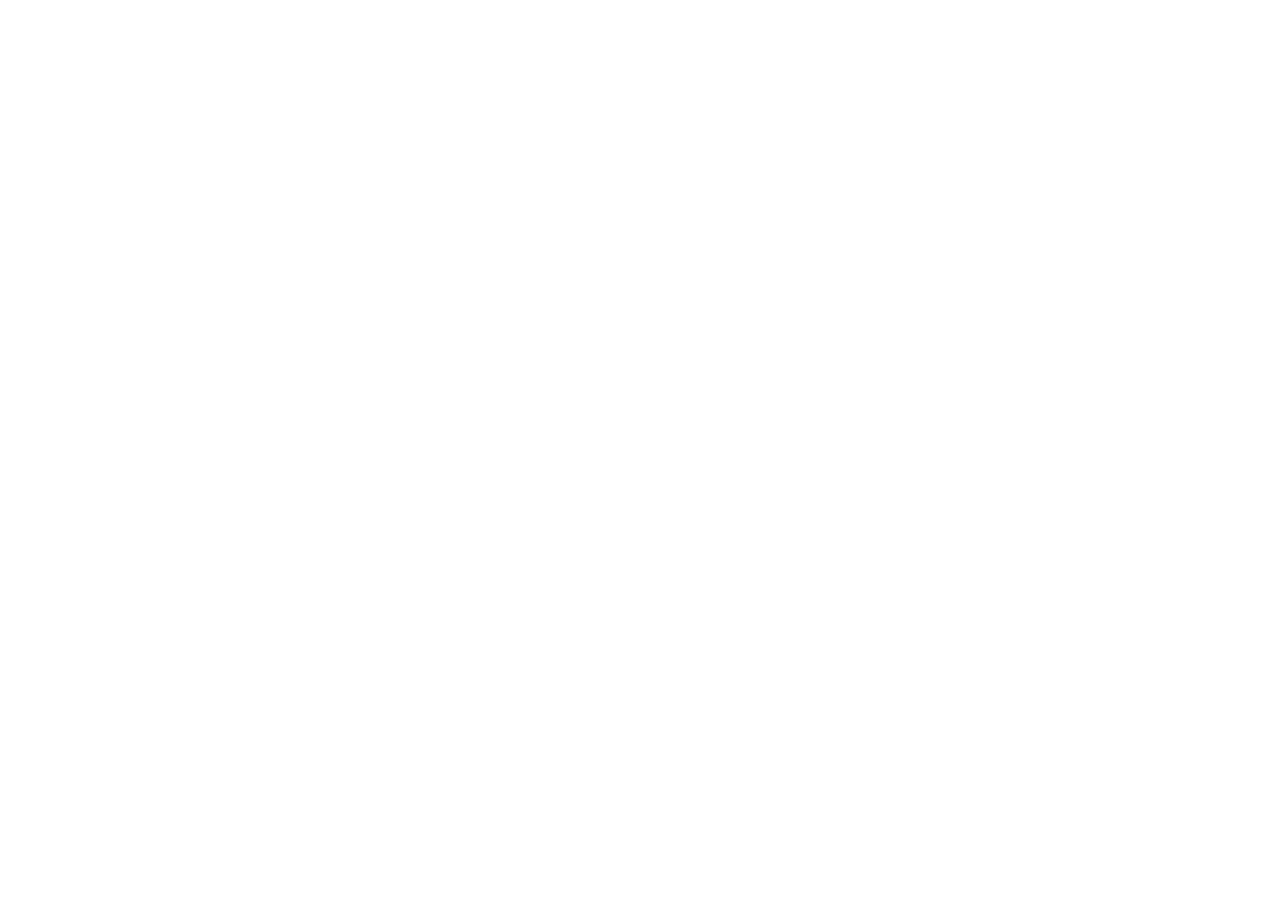
==== sobre.html @ 86753c57 "modificado" ====
<!DOCTYPE html>
<html lang="en">
<head>
    <meta charset="UTF-8">
    <meta name="viewport" content="width=device-width, initial-scale=1.0">
    <title>Document</title>
</head>
<body>
    
</body>
</html>
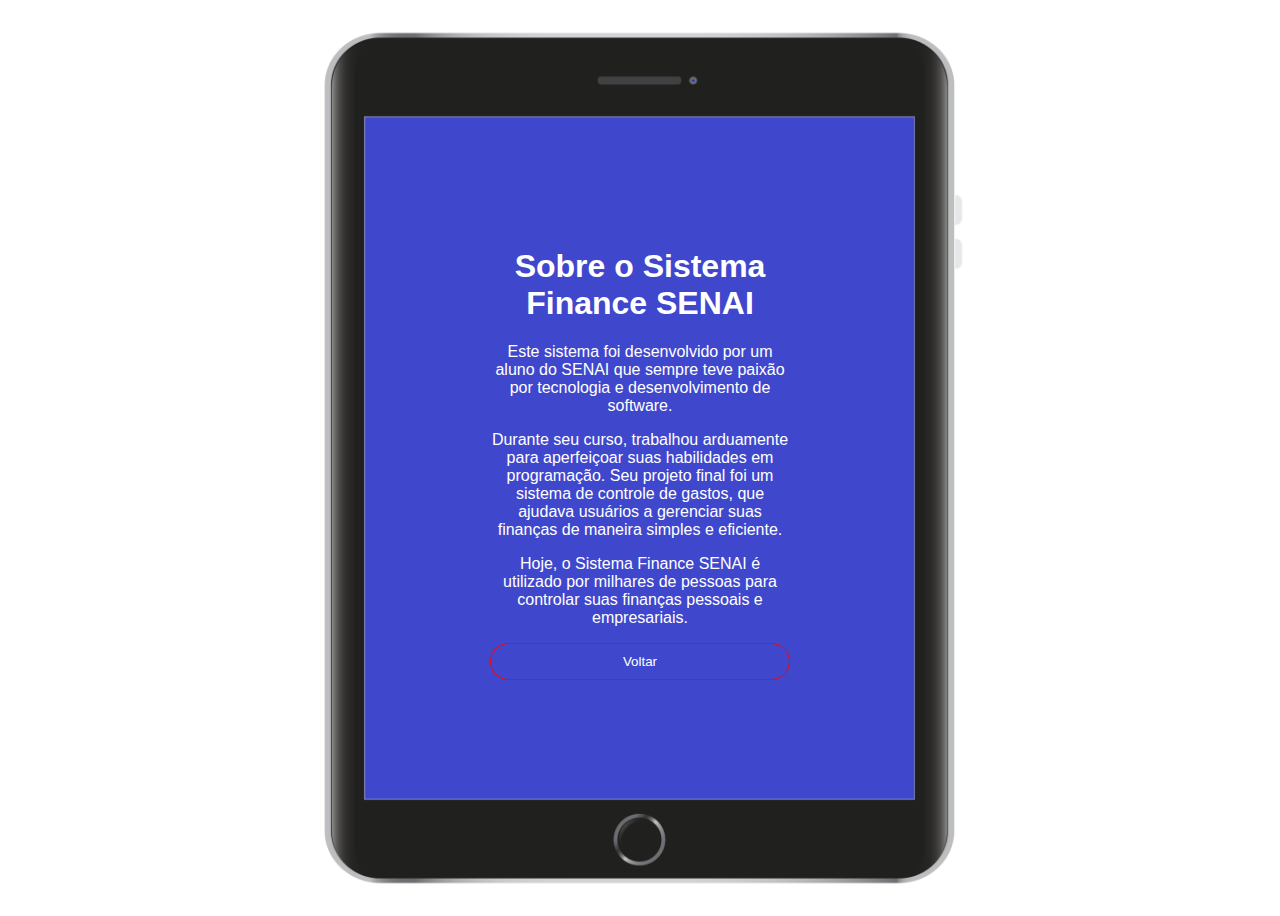
==== commit cda1716d: "modificado" ====
--- a/sobre.html
+++ b/sobre.html
@@ -3,9 +3,19 @@
 <head>
     <meta charset="UTF-8">
     <meta name="viewport" content="width=device-width, initial-scale=1.0">
-    <title>Document</title>
+    <title>SENAI FINANCE - sobre</title>
+    <link rel="stylesheet" href="style.css">
 </head>
 <body>
+    <div class="content">
+        <h1>Sobre o Sistema Finance SENAI</h1>
+        <p>Este sistema foi desenvolvido por um aluno do SENAI que sempre teve paixão por tecnologia e desenvolvimento de software.</p>
+        <p>Durante seu curso, trabalhou arduamente para aperfeiçoar suas habilidades em programação. Seu projeto final foi um sistema de controle de gastos, que ajudava usuários a gerenciar suas finanças de maneira simples e eficiente.</p>
+        <p>Hoje, o Sistema Finance SENAI é utilizado por milhares de pessoas para controlar suas finanças pessoais e empresariais.</p>
+        <div>
+            <a href="index.html"><button class="back">Voltar</button></a>
+        </div>
+    </div>
     
 </body>
 </html>--- a/style.css
+++ b/style.css
@@ -0,0 +1,43 @@
+
+
+body {
+    color: white; 
+    font-family: Arial, sans-serif; 
+    display: flex; 
+    justify-content: center; 
+    align-items: center; 
+    height: 100vh; 
+    background-image: url(tablet1.png); 
+    background-size: contain; 
+    background-repeat: no-repeat; 
+    background-position: center; 
+}
+
+.content {
+    color: white;
+    width: 300px;
+    margin: 0 auto;
+    text-align: center;
+    padding: 20px;
+}
+
+input, button {
+    padding: 10px;
+    margin-bottom: 10px;
+    width: -webkit-fill-available;
+    cursor: pointer;
+    border-radius: 20px;
+}
+
+.enter, .sobre, .back {
+    background: transparent;
+    color: white;
+    border: 1px solid red;
+}
+
+.rec {
+    background: transparent;
+    border: none;
+    color: white;
+}
+
